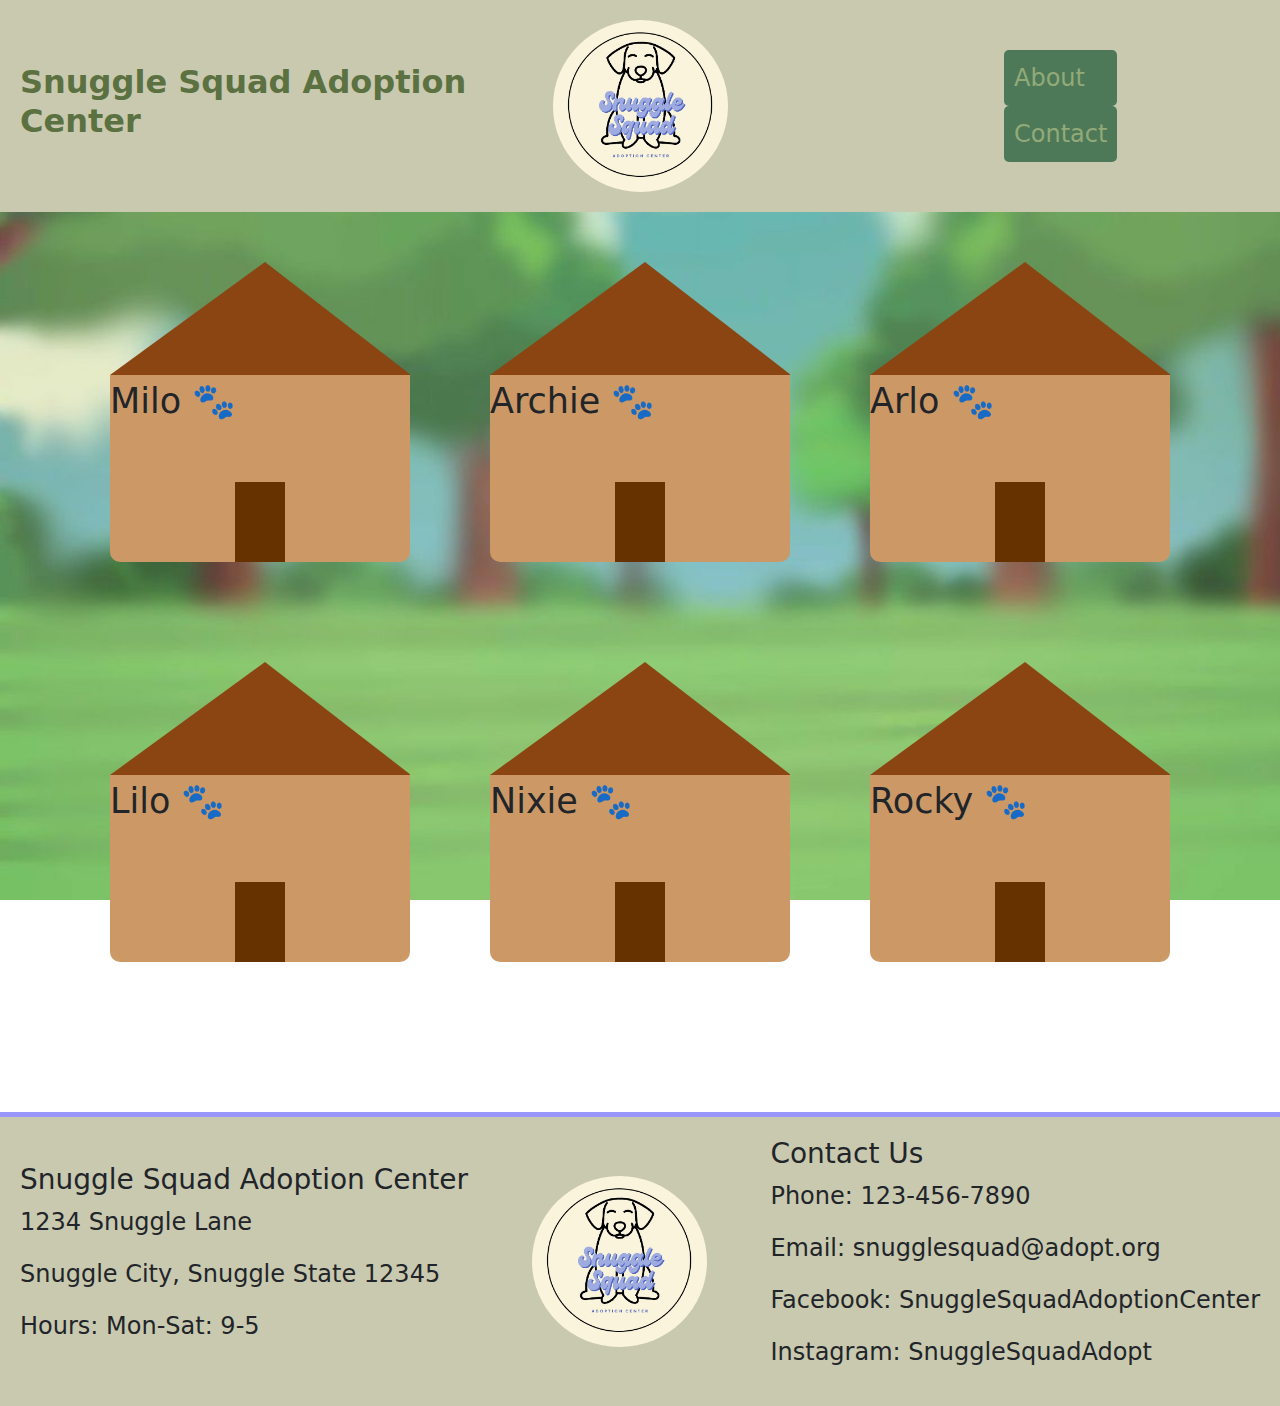
==== index.html @ ad451e09 "Merge pull request #18 from bmw-dev0p/feature/readMe" ====
<!DOCTYPE html>
<html lang="en">
<head>
    <meta charset="UTF-8">
    <meta name="viewport" content="width=device-width, initial-scale=1.0">
    <title>Snuggle Squad Adoption Center</title>
    <link href="https://cdn.jsdelivr.net/npm/bootstrap@5.3.3/dist/css/bootstrap.min.css" rel="stylesheet" integrity="sha384-QWTKZyjpPEjISv5WaRU9OFeRpok6YctnYmDr5pNlyT2bRjXh0JMhjY6hW+ALEwIH" crossorigin="anonymous">
    <link rel="stylesheet" href="./assets/styles/styles.css">
</head>
<body>
    <div class="container-fluid">
        <div class="row">
            <div id="header" class="col-sm-4 col-md-5 col-lg-5">
                <h1>Snuggle Squad Adoption Center</h1>
            </div>
            <div id="header" class="col-sm-4 col-md-4 col-lg-4">
                <img id="logo1" src="./assets/images/logo.jpeg" alt="Logo" class="rounded-circle">
            </div>
            <div id="header" class="col-sm-4 col-md-3 col-lg-3">
                <nav>
                    <a class="button" href="#about">About</a>
                    <a class="button" href="#contact">Contact</a>
                </nav>
            </div>
        </div>
    </div>

    <main>
        <body background = "./assets/images/background.jpg">

        <section class="container">
            <div class="row">
                <div class="col-sm-12 col-md-6 col-lg-4">
                    <div>
                        <div class="house">
                            <div class="roof"></div>
                            <div class="walls">Milo &#x1F43E</div>
                            <div class="door">
                                <span class="hidetext">"Click" To Meet Your New Best Friend:<a
                                        href="./milo.html">MILO</a></span>
                            </div>
                        </div>
                    </div>
                </div>
                <div class="col-sm-12 col-md-6 col-lg-4">
                    <div>
                        <div class="house">
                            <div class="roof"></div>
                            <div class="walls">Archie &#x1F43E</div>
                            <div class="door">
                                <span class="hidetext">"Click" To Meet Your New Best Friend:<a href="./archie.html">ARCHIE</a></span>
                            </div>
                        </div>
                    </div>
                </div>
                <div class="col-sm-12 col-md-6 col-lg-4">
                    <div>
                        <div class="house">
                            <div class="roof"></div>
                            <div class="walls">Arlo &#x1F43E</div>
                            <div class="door">
                                <span class="hidetext">"Click" To Meet Your New Best Friend:<a href="./arlo.html">ARLO</a></span>
                            </div>
                        </div>
                    </div>
                </div>
                <div class="col-sm-12 col-md-6 col-lg-4">
                    <div>
                        <div class="house">
                            <div class="roof"></div>
                            <div class="walls">Lilo &#x1F43E</div>
                            <div class="door">
                                <span class="hidetext">"Click" To Meet Your New Best Friend:<a href="./lilo.html">LILO</a></span>
                            </div>
                        </div>
                    </div>
                </div>
                <div class="col-sm-12 col-md-6 col-lg-4">
                    <div>
                        <div class="house">
                            <div class="roof"></div>
                            <div class="walls">Nixie &#x1F43E</div>
                            <div class="door">
                                <span class="hidetext">"Click" To Meet Your New Best Friend:<a href="./nixie.html">NIXIE</a></span>
                            </div>
                        </div>
                    </div>
                </div>
                <div class="col-sm-12 col-md-6 col-lg-4">
                    <div>
                        <div class="house">
                            <div class="roof"></div>
                            <div class="walls">Rocky &#x1F43E</div>
                            <div class="door">
                                <span class="hidetext">"Click" To Meet Your New Best Friend:<a href="./rocky.html">ROCKY</a></span>
                            </div>
                        </div>
                    </div>
                </div>
            </div>
        </section> 
    </main>

    <footer>
        <div id="about">
            <h3>Snuggle Squad Adoption Center</h3>
            <p>1234 Snuggle Lane</p>
            <p>Snuggle City, Snuggle State 12345</p>
            <p>Hours: Mon-Sat: 9-5</p>
        </div>
        <div>
            <img src="./assets/images/logo.jpeg" id="logo1" class="rounded-circle">
        </div>
        <div id="contact">
            <h3>Contact Us</h3>
            <p>Phone: 123-456-7890</p>
            <p>Email: snugglesquad@adopt.org</p>
            <p>Facebook: SnuggleSquadAdoptionCenter</p>
            <p>Instagram: SnuggleSquadAdopt</p>
        </div>   

    
    </footer>

    <script src="./assets/scripts/script.js"></script>
</body>
</html>
---- assets/styles/styles.css ----
html {
  background-color: rgb(191, 194, 175);
  scroll-behavior: smooth;
}



body {
  background-repeat: no-repeat;
  background-attachment: fixed;
  background-size: cover;
}

h1 {
  font-size: 200%;
  font-weight: bold;
  color: #5b7141;
  max-width: 100%;
  width: auto;
}

p {
  font-size: 150%;
}

footer {
  margin-top:100px;
  border-top: 5px solid #9996fa;
  display: flex;
  justify-content: space-between;
  align-items: center;
  padding: 20px;
  background-color: rgb(201, 201, 175);
}

/* class */
.house {
  width: 300px;
  height: 300px;
  background-color: transparent; 
  position: relative;
  margin: 50px auto;
  border-radius: 10px;
  overflow: hidden;
  box-shadow: 0 0 10px rgba(0, 0, 0, 0); 
}


.roof {
  width: 0;
  height: 0;
  border-left: 155px solid transparent;
  border-right: 146px solid transparent;
  border-bottom: 113px solid #8b4513;
}


.walls {
  width: 100%;
  height: 100%;
  background-color: #cc9966; 
  position: relative;
  font-size: 35px;
}


.door {
  width: 50px;
  height: 80px;
  background-color: #663300; 
  position: absolute;
  bottom: 0;
  left: 50%;
  transform: translateX(-50%);
}

.door .hidetext {
  visibility: hidden;
  width: 120px;
  background-color: black;
  color: #fff;
  text-align: center;
  border-radius: 6px;
  padding: 5px 0;
  position: absolute;
  z-index: 1;
}

.door:hover .hidetext {
  display: inline-block;
  background-color: #F4F1DE;
  color: black;
  visibility: visible;
}

.hidetext {
  display:none;
 
}

.button {
  padding: 10px;
  background-color: #4d7959;
  color: #dcd9c9;
  border-color: #9996fa;
  border-radius: 5px;
  margin-left: 50px;
  display: flex;
  margin: 0 2em;
  text-decoration: none;
  border-style: outset;
  border: 10px;
}

/* id's */

  #header {
    display: flex;
    justify-content: space-between;
    align-items: center;
    padding: 20px;
    background-color: rgb(201, 201, 175);
  }



  #header a {
    color: #93aa78;
    text-decoration: none;
    font-size: 150%;
    margin: 0 1em;
  }


  #nav-button {
    display:flex;
    justify-content: flex-end;
  }

  #logo1 {
    max-width: 175px;
  }
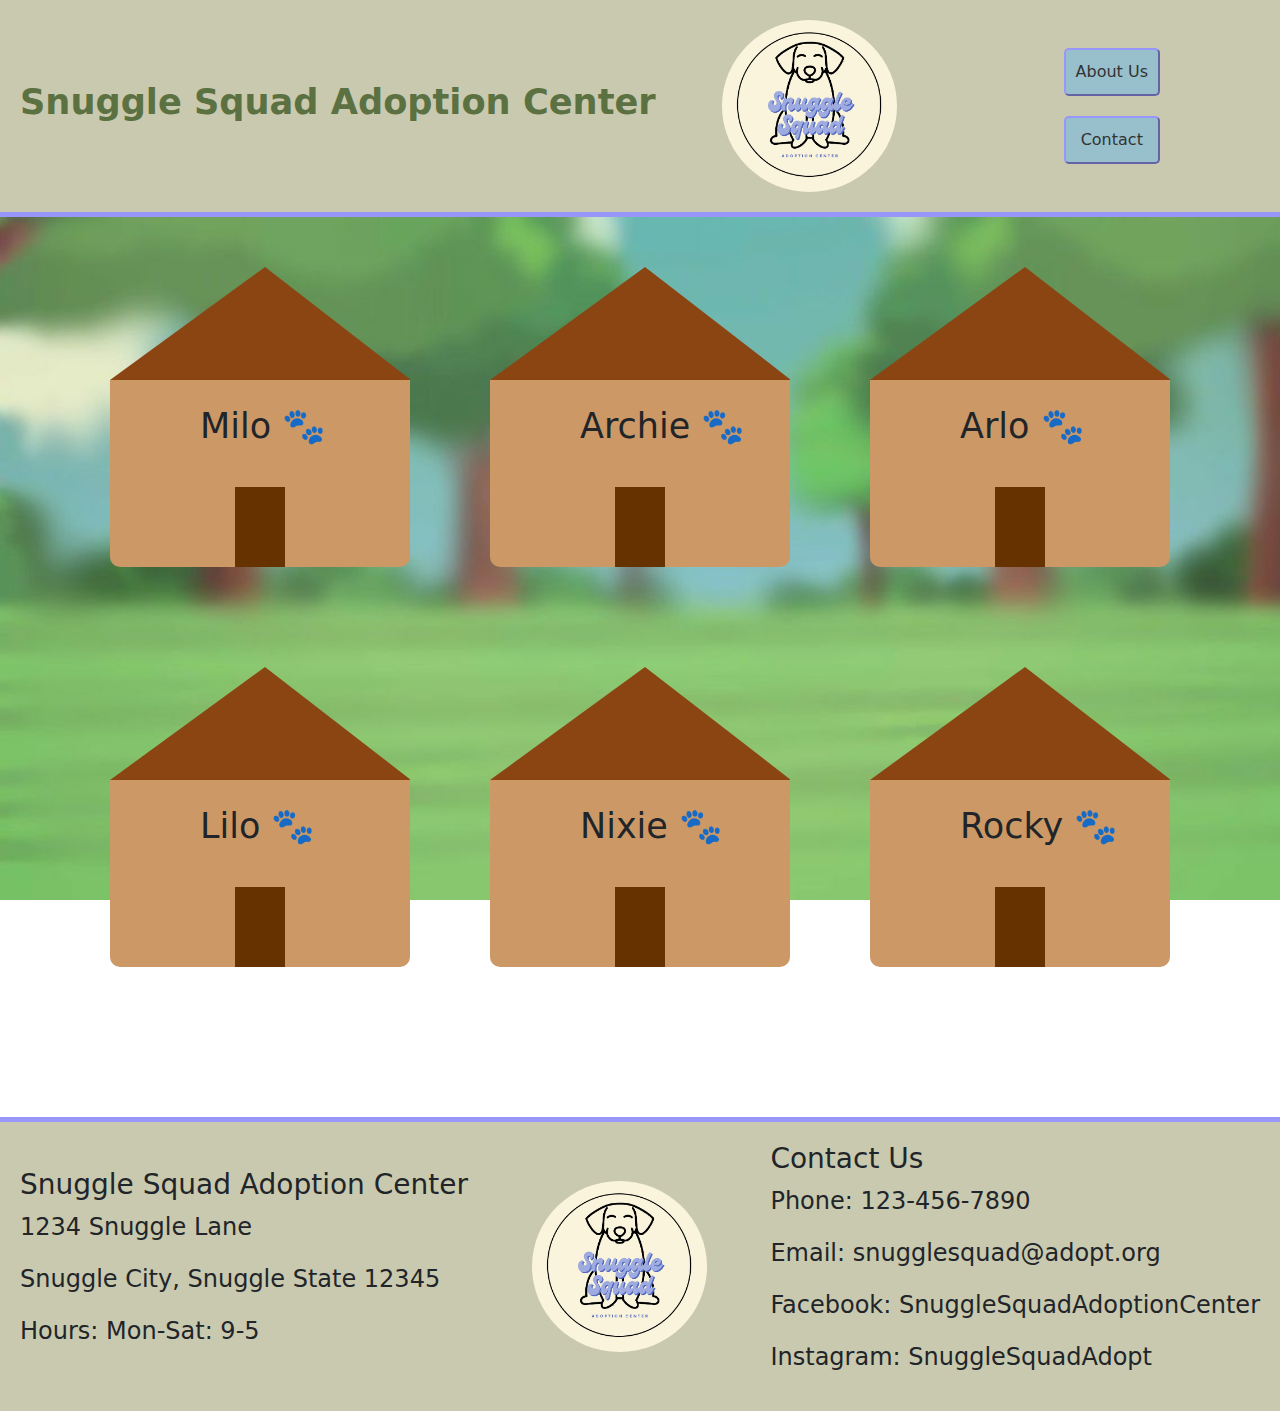
==== commit f27dcd92: "updated UI across entire website" ====
--- a/index.html
+++ b/index.html
@@ -7,24 +7,32 @@
     <link href="https://cdn.jsdelivr.net/npm/bootstrap@5.3.3/dist/css/bootstrap.min.css" rel="stylesheet" integrity="sha384-QWTKZyjpPEjISv5WaRU9OFeRpok6YctnYmDr5pNlyT2bRjXh0JMhjY6hW+ALEwIH" crossorigin="anonymous">
     <link rel="stylesheet" href="./assets/styles/styles.css">
 </head>
-<body>
-    <div class="container-fluid">
-        <div class="row">
-            <div id="header" class="col-sm-4 col-md-5 col-lg-5">
-                <h1>Snuggle Squad Adoption Center</h1>
-            </div>
-            <div id="header" class="col-sm-4 col-md-4 col-lg-4">
-                <img id="logo1" src="./assets/images/logo.jpeg" alt="Logo" class="rounded-circle">
-            </div>
-            <div id="header" class="col-sm-4 col-md-3 col-lg-3">
-                <nav>
-                    <a class="button" href="#about">About</a>
-                    <a class="button" href="#contact">Contact</a>
-                </nav>
-            </div>
+<header>
+    <h1>Snuggle Squad Adoption Center</h1>
+    <img id="logo1" src="./assets/images/logo.jpeg" alt="Logo" class="rounded-circle">
+    <nav>
+        <button class="back" id="about"><a href="#about">About Us</a></button>
+        <button class="back"><a href="#contact">Contact</a></button>
+    </nav>
+</header>
+<!-- kept this incase you want to revert changes -->
+<!-- <div class="container-fluid">
+    <div class="row">
+        <div id="header" class="col-sm-4 col-md-5 col-lg-5">
+            <h1>Snuggle Squad Adoption Center</h1>
+        </div>
+        <div id="header" class="col-sm-4 col-md-4 col-lg-4">
+            <img id="logo1" src="./assets/images/logo.jpeg" alt="Logo" class="rounded-circle">
+        </div>
+        <div id="header" class="col-sm-4 col-md-3 col-lg-3">
+            <nav>
+                <button class="back"><a href="#about">About</a></button>
+                <button class="back"><a href="#contact">Contact</a></button>
+            </nav>
         </div>
     </div>
-
+</div> -->
+<body>
     <main>
         <body background = "./assets/images/background.jpg">
 
@@ -34,7 +42,7 @@
                     <div>
                         <div class="house">
                             <div class="roof"></div>
-                            <div class="walls">Milo &#x1F43E</div>
+                            <div class="walls" id="name">Milo &#x1F43E</div>
                             <div class="door">
                                 <span class="hidetext">"Click" To Meet Your New Best Friend:<a
                                         href="./milo.html">MILO</a></span>
@@ -46,7 +54,7 @@
                     <div>
                         <div class="house">
                             <div class="roof"></div>
-                            <div class="walls">Archie &#x1F43E</div>
+                            <div class="walls" id="name">Archie &#x1F43E</div>
                             <div class="door">
                                 <span class="hidetext">"Click" To Meet Your New Best Friend:<a href="./archie.html">ARCHIE</a></span>
                             </div>
@@ -57,7 +65,7 @@
                     <div>
                         <div class="house">
                             <div class="roof"></div>
-                            <div class="walls">Arlo &#x1F43E</div>
+                            <div class="walls" id="name">Arlo &#x1F43E</div>
                             <div class="door">
                                 <span class="hidetext">"Click" To Meet Your New Best Friend:<a href="./arlo.html">ARLO</a></span>
                             </div>
@@ -68,7 +76,7 @@
                     <div>
                         <div class="house">
                             <div class="roof"></div>
-                            <div class="walls">Lilo &#x1F43E</div>
+                            <div class="walls" id="name">Lilo &#x1F43E</div>
                             <div class="door">
                                 <span class="hidetext">"Click" To Meet Your New Best Friend:<a href="./lilo.html">LILO</a></span>
                             </div>
@@ -79,7 +87,7 @@
                     <div>
                         <div class="house">
                             <div class="roof"></div>
-                            <div class="walls">Nixie &#x1F43E</div>
+                            <div class="walls" id="name">Nixie &#x1F43E</div>
                             <div class="door">
                                 <span class="hidetext">"Click" To Meet Your New Best Friend:<a href="./nixie.html">NIXIE</a></span>
                             </div>
@@ -90,7 +98,7 @@
                     <div>
                         <div class="house">
                             <div class="roof"></div>
-                            <div class="walls">Rocky &#x1F43E</div>
+                            <div class="walls" id="name">Rocky &#x1F43E</div>
                             <div class="door">
                                 <span class="hidetext">"Click" To Meet Your New Best Friend:<a href="./rocky.html">ROCKY</a></span>
                             </div>
--- a/assets/styles/styles.css
+++ b/assets/styles/styles.css
@@ -12,7 +12,7 @@
 }
 
 h1 {
-  font-size: 200%;
+  font-size: 220%;
   font-weight: bold;
   color: #5b7141;
   max-width: 100%;
@@ -141,6 +141,49 @@
     max-width: 175px;
   }
 
+  /* brad edits */
+  header {
+    border-bottom: 5px solid #9996fa;
+    background-color: rgb(201, 201, 175);
+    display: flex;
+    justify-content: space-between;
+    align-items: center;
+    padding: 20px;
+  }
+  /* quick fix for buttons touching. may change later */
+  nav {
+    display:flex;
+    flex-direction: column;
+  }
+
+  button {
+    margin: 10px;
+  }
+
+/* to revert button style, change class to ".button" */
+  .back { 
+    padding: 10px;
+    background-color: #97c0cc;
+    border-color: #9996fa;
+    border-radius: 5px;
+    margin-left: 100px;
+    margin-right: 100px;
+    a {
+      text-decoration: none;
+      color: #333;
+    }
+   }
+   .back:hover {
+    background-image: linear-gradient(rgb(0 0 0/30%) 0 0);
+  }
+    
+   /* centered text on house  */
+   #name {
+    padding-left: 90px;
+    padding-top: 20px;
+   }
+   
 
 
 
+
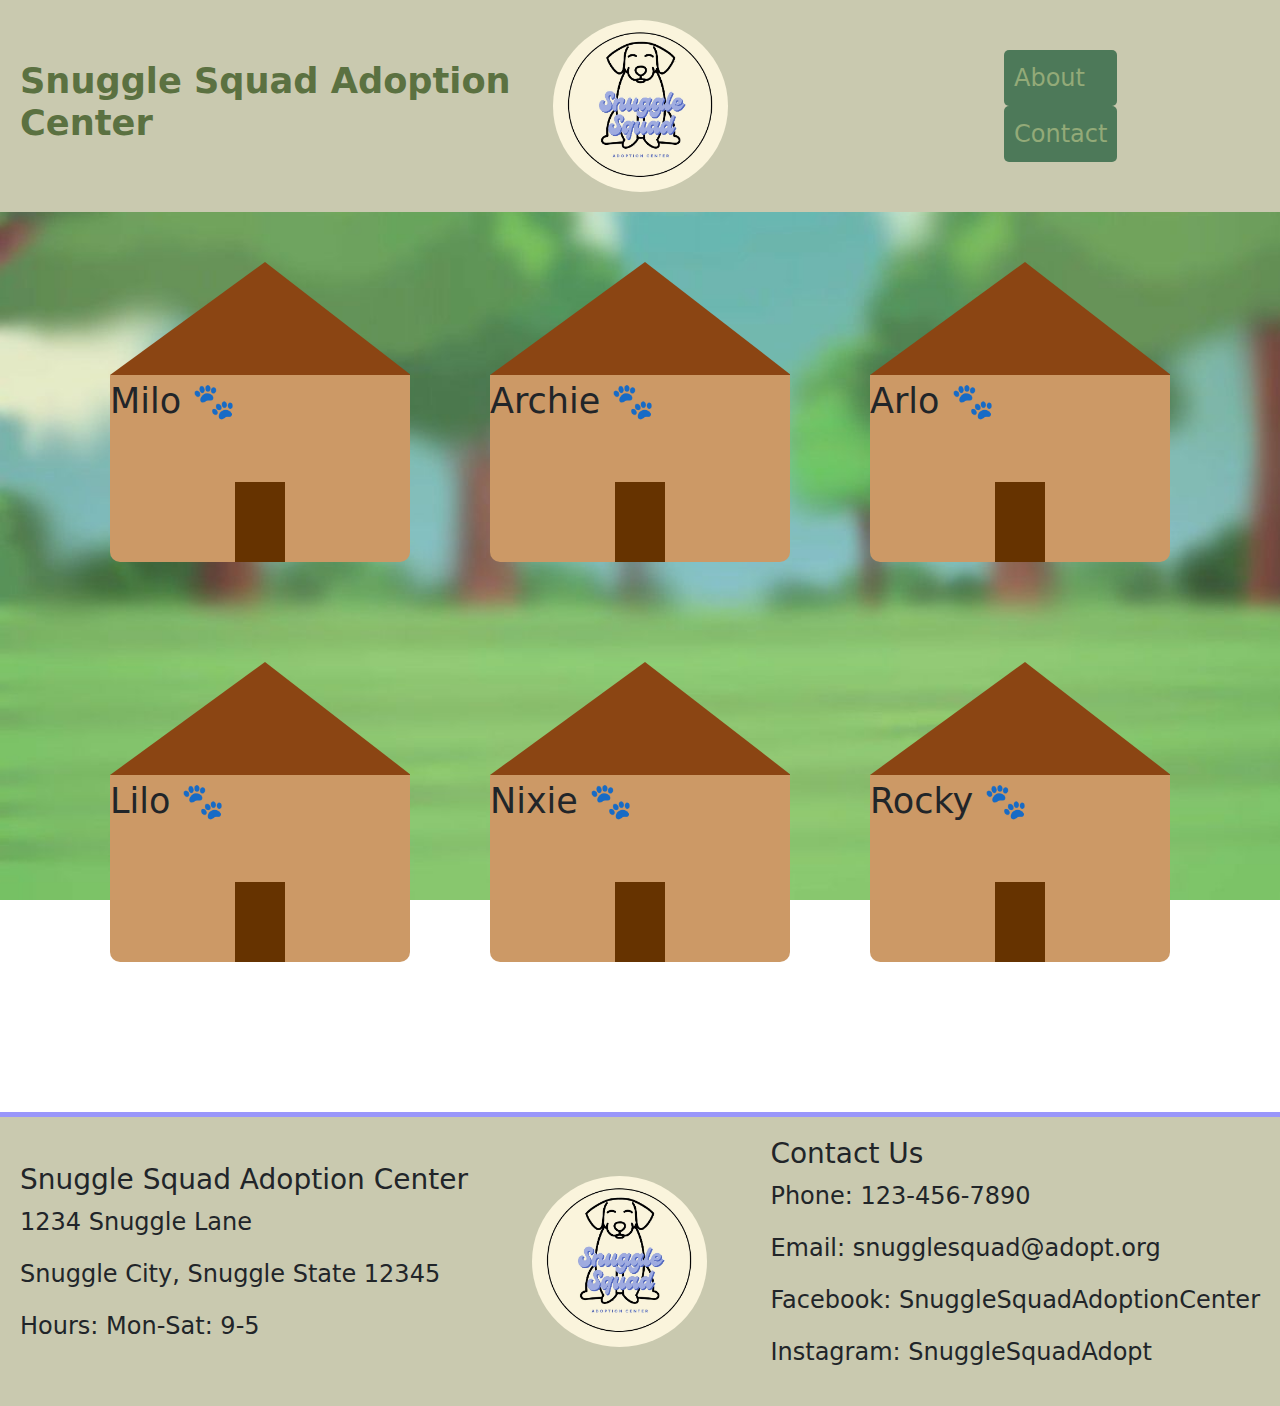
==== commit 1a8147dd: "adds" ====
--- a/index.html
+++ b/index.html
@@ -7,32 +7,24 @@
     <link href="https://cdn.jsdelivr.net/npm/bootstrap@5.3.3/dist/css/bootstrap.min.css" rel="stylesheet" integrity="sha384-QWTKZyjpPEjISv5WaRU9OFeRpok6YctnYmDr5pNlyT2bRjXh0JMhjY6hW+ALEwIH" crossorigin="anonymous">
     <link rel="stylesheet" href="./assets/styles/styles.css">
 </head>
-<header>
-    <h1>Snuggle Squad Adoption Center</h1>
-    <img id="logo1" src="./assets/images/logo.jpeg" alt="Logo" class="rounded-circle">
-    <nav>
-        <button class="back" id="about"><a href="#about">About Us</a></button>
-        <button class="back"><a href="#contact">Contact</a></button>
-    </nav>
-</header>
-<!-- kept this incase you want to revert changes -->
-<!-- <div class="container-fluid">
-    <div class="row">
-        <div id="header" class="col-sm-4 col-md-5 col-lg-5">
-            <h1>Snuggle Squad Adoption Center</h1>
-        </div>
-        <div id="header" class="col-sm-4 col-md-4 col-lg-4">
-            <img id="logo1" src="./assets/images/logo.jpeg" alt="Logo" class="rounded-circle">
-        </div>
-        <div id="header" class="col-sm-4 col-md-3 col-lg-3">
-            <nav>
-                <button class="back"><a href="#about">About</a></button>
-                <button class="back"><a href="#contact">Contact</a></button>
-            </nav>
+<body>
+    <div class="container-fluid">
+        <div class="row">
+            <div id="header" class="col-sm-4 col-md-5 col-lg-5">
+                <h1>Snuggle Squad Adoption Center</h1>
+            </div>
+            <div id="header" class="col-sm-4 col-md-4 col-lg-4">
+                <img id="logo1" src="./assets/images/logo.jpeg" alt="Logo" class="rounded-circle">
+            </div>
+            <div id="header" class="col-sm-4 col-md-3 col-lg-3">
+                <nav>
+                    <a class="button" href="#about">About</a>
+                    <a class="button" href="#contact">Contact</a>
+                </nav>
+            </div>
         </div>
     </div>
-</div> -->
-<body>
+
     <main>
         <body background = "./assets/images/background.jpg">
 
@@ -42,7 +34,7 @@
                     <div>
                         <div class="house">
                             <div class="roof"></div>
-                            <div class="walls" id="name">Milo &#x1F43E</div>
+                            <div class="walls">Milo &#x1F43E</div>
                             <div class="door">
                                 <span class="hidetext">"Click" To Meet Your New Best Friend:<a
                                         href="./milo.html">MILO</a></span>
@@ -54,7 +46,7 @@
                     <div>
                         <div class="house">
                             <div class="roof"></div>
-                            <div class="walls" id="name">Archie &#x1F43E</div>
+                            <div class="walls">Archie &#x1F43E</div>
                             <div class="door">
                                 <span class="hidetext">"Click" To Meet Your New Best Friend:<a href="./archie.html">ARCHIE</a></span>
                             </div>
@@ -65,7 +57,7 @@
                     <div>
                         <div class="house">
                             <div class="roof"></div>
-                            <div class="walls" id="name">Arlo &#x1F43E</div>
+                            <div class="walls">Arlo &#x1F43E</div>
                             <div class="door">
                                 <span class="hidetext">"Click" To Meet Your New Best Friend:<a href="./arlo.html">ARLO</a></span>
                             </div>
@@ -76,7 +68,7 @@
                     <div>
                         <div class="house">
                             <div class="roof"></div>
-                            <div class="walls" id="name">Lilo &#x1F43E</div>
+                            <div class="walls">Lilo &#x1F43E</div>
                             <div class="door">
                                 <span class="hidetext">"Click" To Meet Your New Best Friend:<a href="./lilo.html">LILO</a></span>
                             </div>
@@ -87,7 +79,7 @@
                     <div>
                         <div class="house">
                             <div class="roof"></div>
-                            <div class="walls" id="name">Nixie &#x1F43E</div>
+                            <div class="walls">Nixie &#x1F43E</div>
                             <div class="door">
                                 <span class="hidetext">"Click" To Meet Your New Best Friend:<a href="./nixie.html">NIXIE</a></span>
                             </div>
@@ -98,7 +90,7 @@
                     <div>
                         <div class="house">
                             <div class="roof"></div>
-                            <div class="walls" id="name">Rocky &#x1F43E</div>
+                            <div class="walls">Rocky &#x1F43E</div>
                             <div class="door">
                                 <span class="hidetext">"Click" To Meet Your New Best Friend:<a href="./rocky.html">ROCKY</a></span>
                             </div>
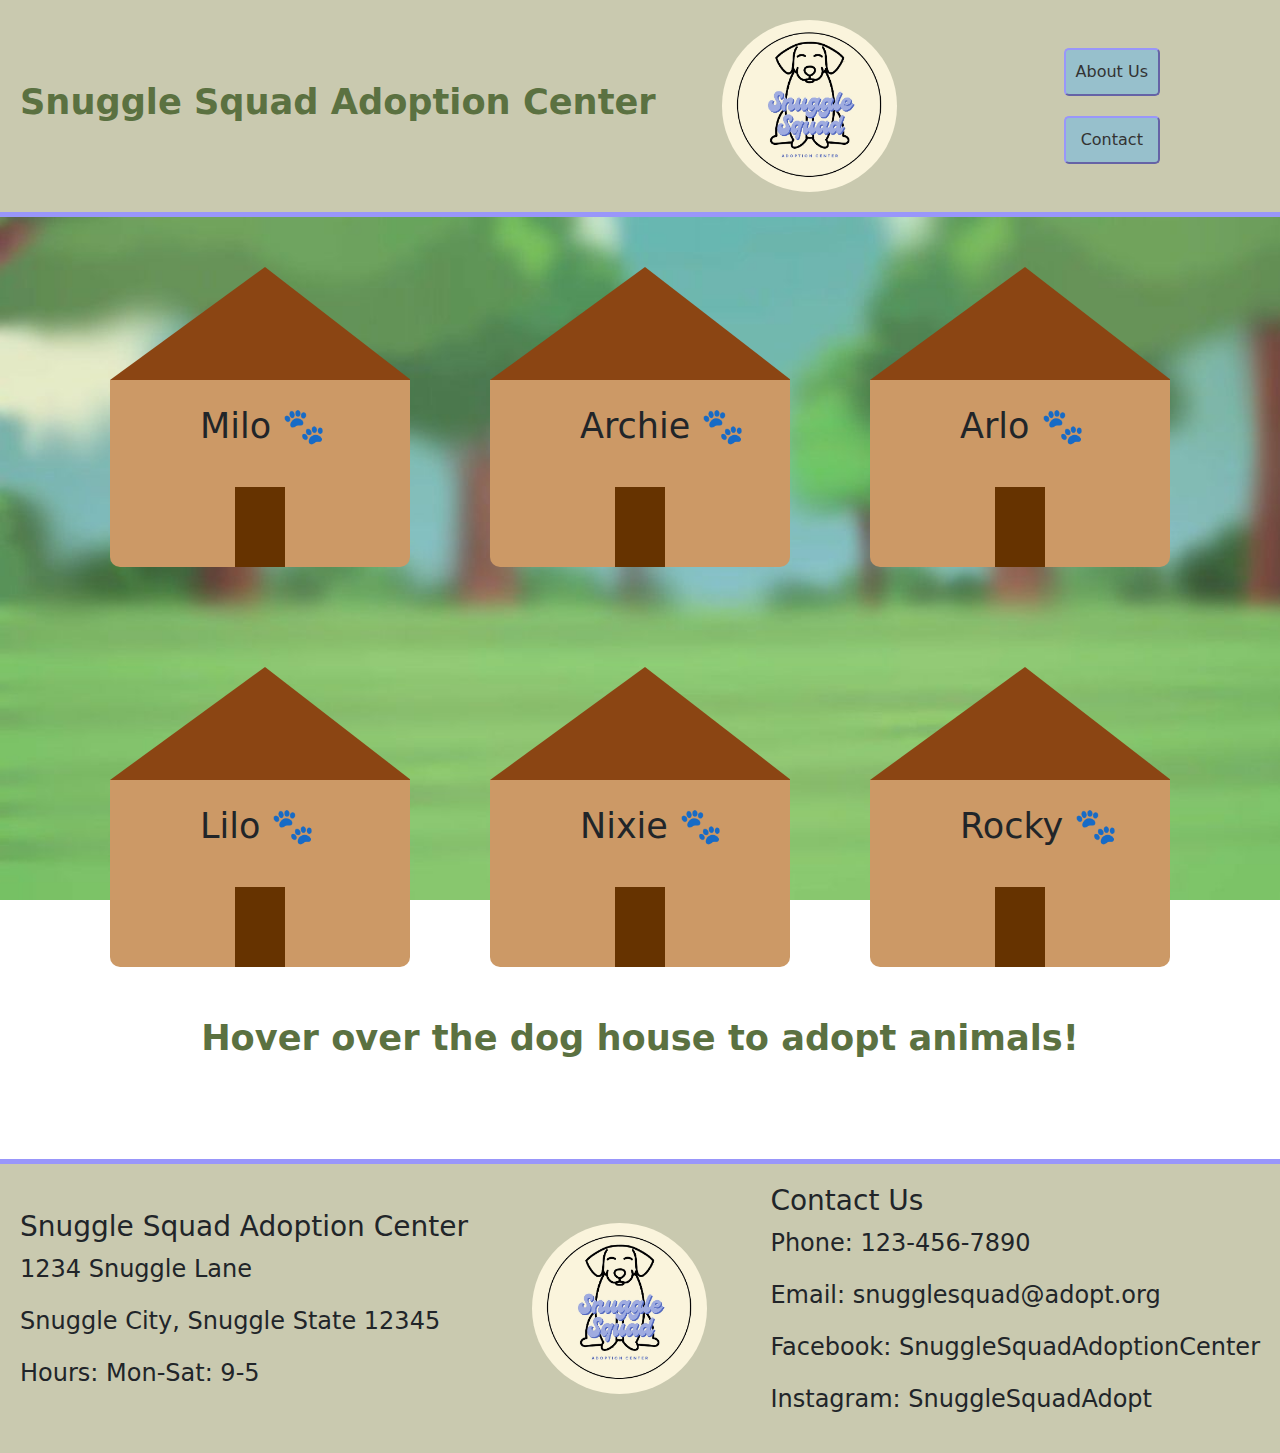
==== commit 82ed8eca: "added hover hint on landing page, small adjustments to others" ====
--- a/index.html
+++ b/index.html
@@ -7,24 +7,32 @@
     <link href="https://cdn.jsdelivr.net/npm/bootstrap@5.3.3/dist/css/bootstrap.min.css" rel="stylesheet" integrity="sha384-QWTKZyjpPEjISv5WaRU9OFeRpok6YctnYmDr5pNlyT2bRjXh0JMhjY6hW+ALEwIH" crossorigin="anonymous">
     <link rel="stylesheet" href="./assets/styles/styles.css">
 </head>
-<body>
-    <div class="container-fluid">
-        <div class="row">
-            <div id="header" class="col-sm-4 col-md-5 col-lg-5">
-                <h1>Snuggle Squad Adoption Center</h1>
-            </div>
-            <div id="header" class="col-sm-4 col-md-4 col-lg-4">
-                <img id="logo1" src="./assets/images/logo.jpeg" alt="Logo" class="rounded-circle">
-            </div>
-            <div id="header" class="col-sm-4 col-md-3 col-lg-3">
-                <nav>
-                    <a class="button" href="#about">About</a>
-                    <a class="button" href="#contact">Contact</a>
-                </nav>
-            </div>
+<header>
+    <h1>Snuggle Squad Adoption Center</h1>
+    <img id="logo1" src="./assets/images/logo.jpeg" alt="Logo" class="rounded-circle">
+    <nav>
+        <button class="back" id="about"><a href="#about">About Us</a></button>
+        <button class="back"><a href="#contact">Contact</a></button>
+    </nav>
+</header>
+<!-- kept this incase you want to revert changes -->
+<!-- <div class="container-fluid">
+    <div class="row">
+        <div id="header" class="col-sm-4 col-md-5 col-lg-5">
+            <h1>Snuggle Squad Adoption Center</h1>
+        </div>
+        <div id="header" class="col-sm-4 col-md-4 col-lg-4">
+            <img id="logo1" src="./assets/images/logo.jpeg" alt="Logo" class="rounded-circle">
+        </div>
+        <div id="header" class="col-sm-4 col-md-3 col-lg-3">
+            <nav>
+                <button class="back"><a href="#about">About</a></button>
+                <button class="back"><a href="#contact">Contact</a></button>
+            </nav>
         </div>
     </div>
-
+</div> -->
+<body>
     <main>
         <body background = "./assets/images/background.jpg">
 
@@ -34,7 +42,7 @@
                     <div>
                         <div class="house">
                             <div class="roof"></div>
-                            <div class="walls">Milo &#x1F43E</div>
+                            <div class="walls" id="name">Milo &#x1F43E</div>
                             <div class="door">
                                 <span class="hidetext">"Click" To Meet Your New Best Friend:<a
                                         href="./milo.html">MILO</a></span>
@@ -46,7 +54,7 @@
                     <div>
                         <div class="house">
                             <div class="roof"></div>
-                            <div class="walls">Archie &#x1F43E</div>
+                            <div class="walls" id="name">Archie &#x1F43E</div>
                             <div class="door">
                                 <span class="hidetext">"Click" To Meet Your New Best Friend:<a href="./archie.html">ARCHIE</a></span>
                             </div>
@@ -57,7 +65,7 @@
                     <div>
                         <div class="house">
                             <div class="roof"></div>
-                            <div class="walls">Arlo &#x1F43E</div>
+                            <div class="walls" id="name">Arlo &#x1F43E</div>
                             <div class="door">
                                 <span class="hidetext">"Click" To Meet Your New Best Friend:<a href="./arlo.html">ARLO</a></span>
                             </div>
@@ -68,7 +76,7 @@
                     <div>
                         <div class="house">
                             <div class="roof"></div>
-                            <div class="walls">Lilo &#x1F43E</div>
+                            <div class="walls" id="name">Lilo &#x1F43E</div>
                             <div class="door">
                                 <span class="hidetext">"Click" To Meet Your New Best Friend:<a href="./lilo.html">LILO</a></span>
                             </div>
@@ -79,7 +87,7 @@
                     <div>
                         <div class="house">
                             <div class="roof"></div>
-                            <div class="walls">Nixie &#x1F43E</div>
+                            <div class="walls" id="name">Nixie &#x1F43E</div>
                             <div class="door">
                                 <span class="hidetext">"Click" To Meet Your New Best Friend:<a href="./nixie.html">NIXIE</a></span>
                             </div>
@@ -90,7 +98,7 @@
                     <div>
                         <div class="house">
                             <div class="roof"></div>
-                            <div class="walls">Rocky &#x1F43E</div>
+                            <div class="walls" id="name">Rocky &#x1F43E</div>
                             <div class="door">
                                 <span class="hidetext">"Click" To Meet Your New Best Friend:<a href="./rocky.html">ROCKY</a></span>
                             </div>
@@ -99,8 +107,8 @@
                 </div>
             </div>
         </section> 
+        <h1 class="hint">Hover over the dog house to adopt animals!</h1>
     </main>
-
     <footer>
         <div id="about">
             <h3>Snuggle Squad Adoption Center</h3>
--- a/assets/styles/styles.css
+++ b/assets/styles/styles.css
@@ -182,6 +182,12 @@
     padding-left: 90px;
     padding-top: 20px;
    }
+
+   /* house hover hint text  */
+   .hint {
+    text-align: center;
+    /* color:#9996fa; */
+   }
    
 
 
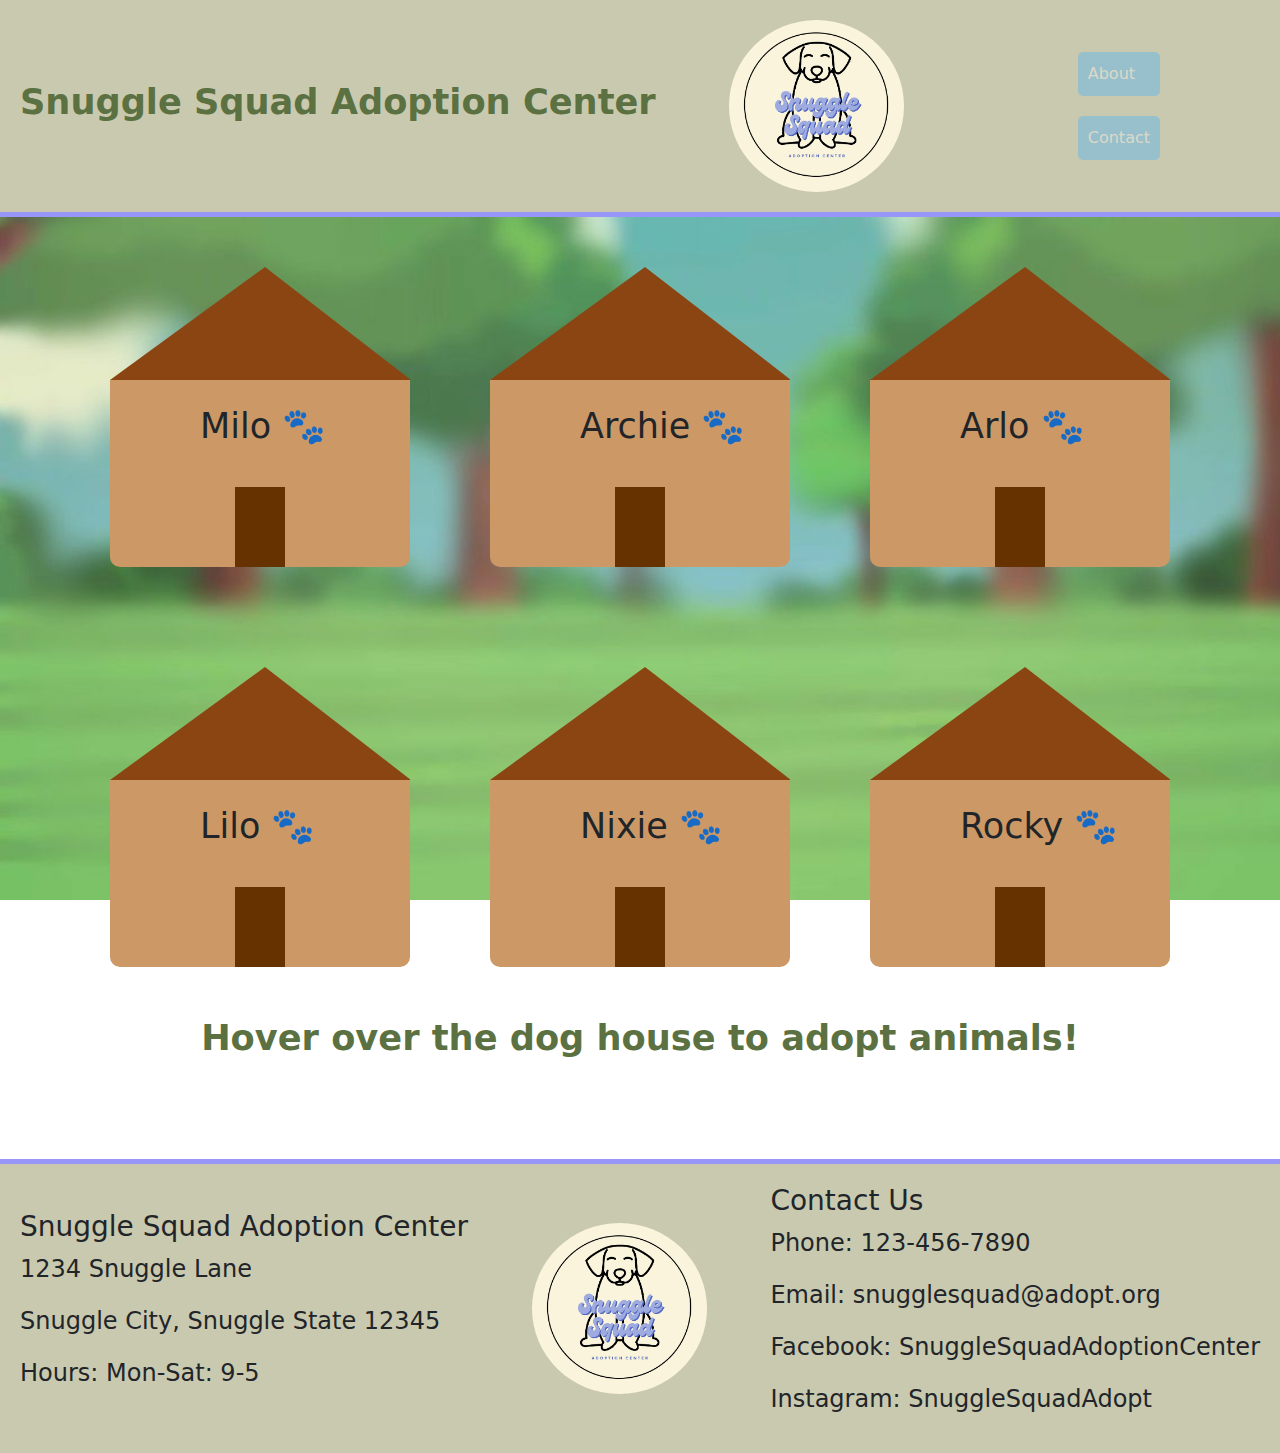
==== commit eb202ebf: "fixed nav buttons on index.html" ====
--- a/index.html
+++ b/index.html
@@ -11,8 +11,8 @@
     <h1>Snuggle Squad Adoption Center</h1>
     <img id="logo1" src="./assets/images/logo.jpeg" alt="Logo" class="rounded-circle">
     <nav>
-        <button class="back" id="about"><a href="#about">About Us</a></button>
-        <button class="back"><a href="#contact">Contact</a></button>
+        <a class="button" href="#about">About</a>
+        <a class="button" href="#contact">Contact</a>
     </nav>
 </header>
 <!-- kept this incase you want to revert changes -->
--- a/assets/styles/styles.css
+++ b/assets/styles/styles.css
@@ -156,12 +156,12 @@
     flex-direction: column;
   }
 
-  button {
+  .button {
     margin: 10px;
   }
 
 /* to revert button style, change class to ".button" */
-  .back { 
+  .button { 
     padding: 10px;
     background-color: #97c0cc;
     border-color: #9996fa;
@@ -173,7 +173,7 @@
       color: #333;
     }
    }
-   .back:hover {
+   .button:hover {
     background-image: linear-gradient(rgb(0 0 0/30%) 0 0);
   }
     
@@ -192,4 +192,3 @@
 
 
 
-
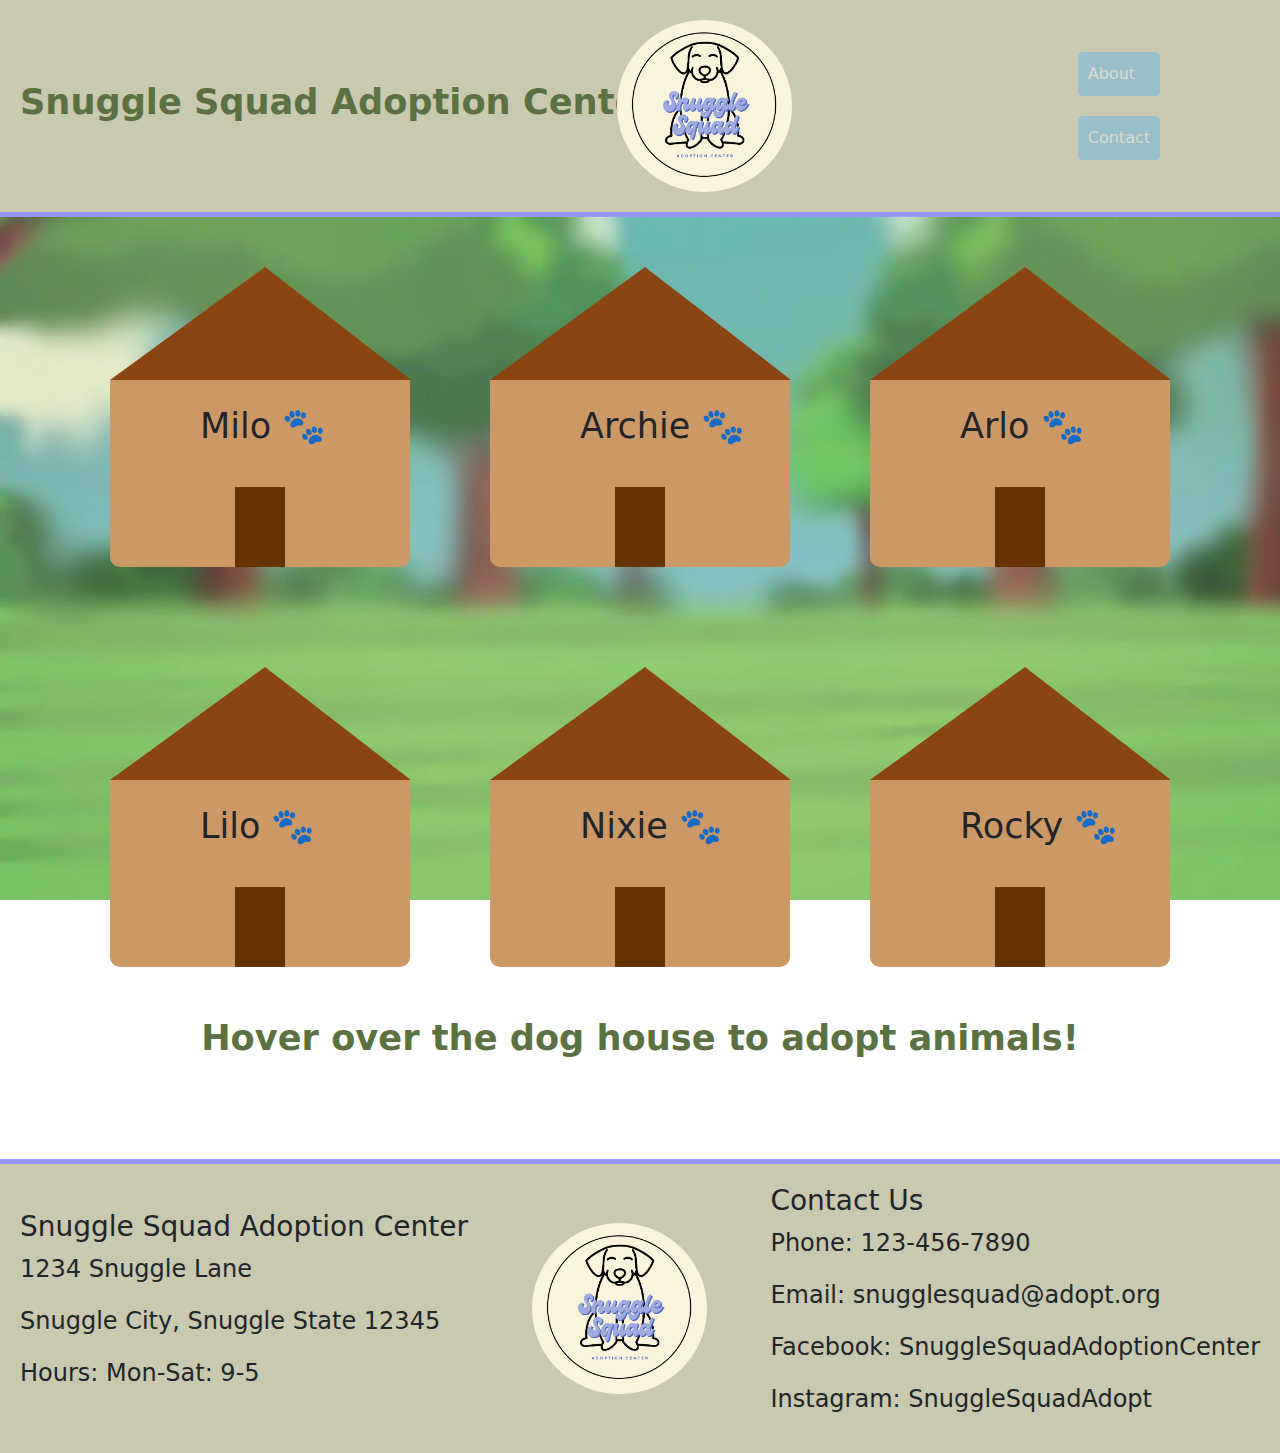
==== commit d97ab4a4: "centered logo in footer on index.html" ====
--- a/index.html
+++ b/index.html
@@ -117,7 +117,7 @@
             <p>Hours: Mon-Sat: 9-5</p>
         </div>
         <div>
-            <img src="./assets/images/logo.jpeg" id="logo1" class="rounded-circle">
+            <img src="./assets/images/logo.jpeg" id="logo2" class="rounded-circle">
         </div>
         <div id="contact">
             <h3>Contact Us</h3>
--- a/assets/styles/styles.css
+++ b/assets/styles/styles.css
@@ -139,6 +139,11 @@
 
   #logo1 {
     max-width: 175px;
+    margin-left: -225px;
+  }
+
+  #logo2 {
+    max-width: 175px;
   }
 
   /* brad edits */
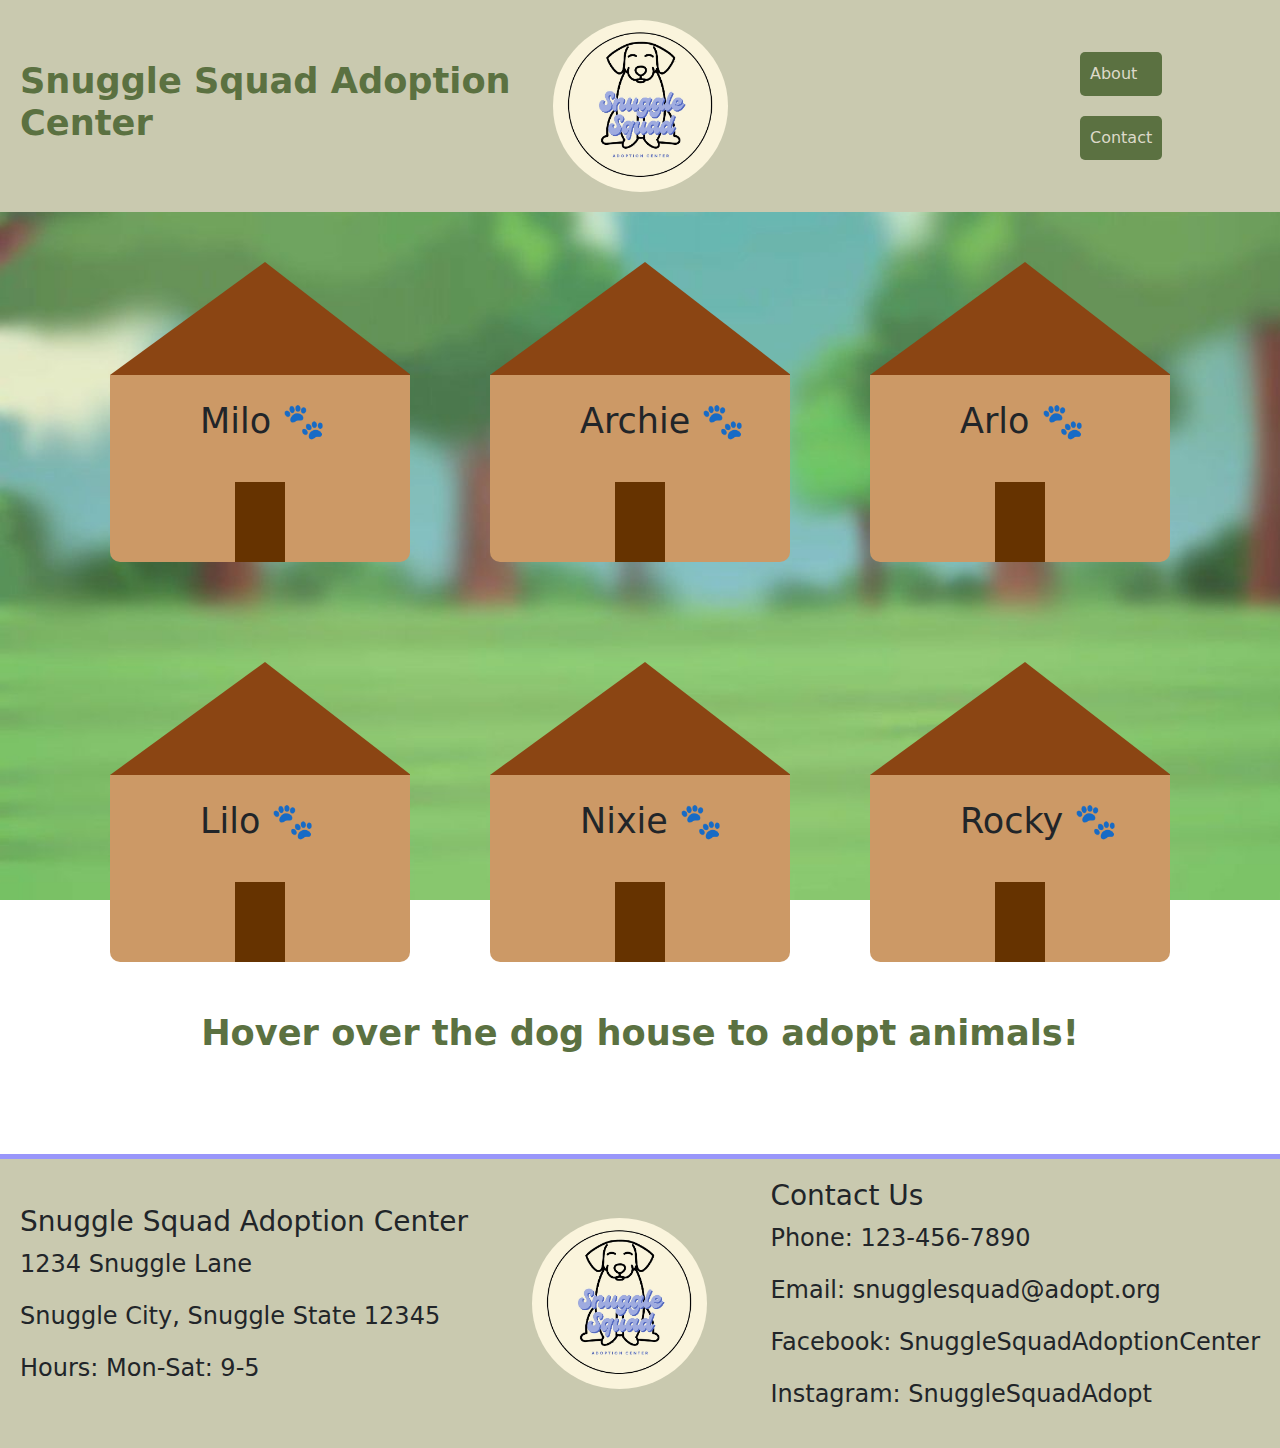
==== commit abcaeef9: "fixed the header" ====
--- a/index.html
+++ b/index.html
@@ -7,16 +7,7 @@
     <link href="https://cdn.jsdelivr.net/npm/bootstrap@5.3.3/dist/css/bootstrap.min.css" rel="stylesheet" integrity="sha384-QWTKZyjpPEjISv5WaRU9OFeRpok6YctnYmDr5pNlyT2bRjXh0JMhjY6hW+ALEwIH" crossorigin="anonymous">
     <link rel="stylesheet" href="./assets/styles/styles.css">
 </head>
-<header>
-    <h1>Snuggle Squad Adoption Center</h1>
-    <img id="logo1" src="./assets/images/logo.jpeg" alt="Logo" class="rounded-circle">
-    <nav>
-        <a class="button" href="#about">About</a>
-        <a class="button" href="#contact">Contact</a>
-    </nav>
-</header>
-<!-- kept this incase you want to revert changes -->
-<!-- <div class="container-fluid">
+<header class="container-fluid">
     <div class="row">
         <div id="header" class="col-sm-4 col-md-5 col-lg-5">
             <h1>Snuggle Squad Adoption Center</h1>
@@ -26,12 +17,12 @@
         </div>
         <div id="header" class="col-sm-4 col-md-3 col-lg-3">
             <nav>
-                <button class="back"><a href="#about">About</a></button>
-                <button class="back"><a href="#contact">Contact</a></button>
+                <a class="button" href="#about">About</a>
+                <a class="button" href="#contact">Contact</a>
             </nav>
         </div>
     </div>
-</div> -->
+</header>
 <body>
     <main>
         <body background = "./assets/images/background.jpg">
--- a/assets/styles/styles.css
+++ b/assets/styles/styles.css
@@ -98,19 +98,6 @@
  
 }
 
-.button {
-  padding: 10px;
-  background-color: #4d7959;
-  color: #dcd9c9;
-  border-color: #9996fa;
-  border-radius: 5px;
-  margin-left: 50px;
-  display: flex;
-  margin: 0 2em;
-  text-decoration: none;
-  border-style: outset;
-  border: 10px;
-}
 
 /* id's */
 
@@ -122,24 +109,9 @@
     background-color: rgb(201, 201, 175);
   }
 
-
-
-  #header a {
-    color: #93aa78;
-    text-decoration: none;
-    font-size: 150%;
-    margin: 0 1em;
-  }
-
-
-  #nav-button {
-    display:flex;
-    justify-content: flex-end;
-  }
-
   #logo1 {
     max-width: 175px;
-    margin-left: -225px;
+    
   }
 
   #logo2 {
@@ -147,30 +119,26 @@
   }
 
   /* brad edits */
-  header {
-    border-bottom: 5px solid #9996fa;
-    background-color: rgb(201, 201, 175);
-    display: flex;
-    justify-content: space-between;
-    align-items: center;
-    padding: 20px;
-  }
+
   /* quick fix for buttons touching. may change later */
+
   nav {
     display:flex;
     flex-direction: column;
   }
 
-  .button {
-    margin: 10px;
-  }
+
 
 /* to revert button style, change class to ".button" */
   .button { 
+    display: flex;
+    text-decoration: none;
     padding: 10px;
-    background-color: #97c0cc;
-    border-color: #9996fa;
+    color: #dcd9c9;
+    background-color: #5b7141;
     border-radius: 5px;
+    border: 10px;
+    margin:10px;
     margin-left: 100px;
     margin-right: 100px;
     a {
